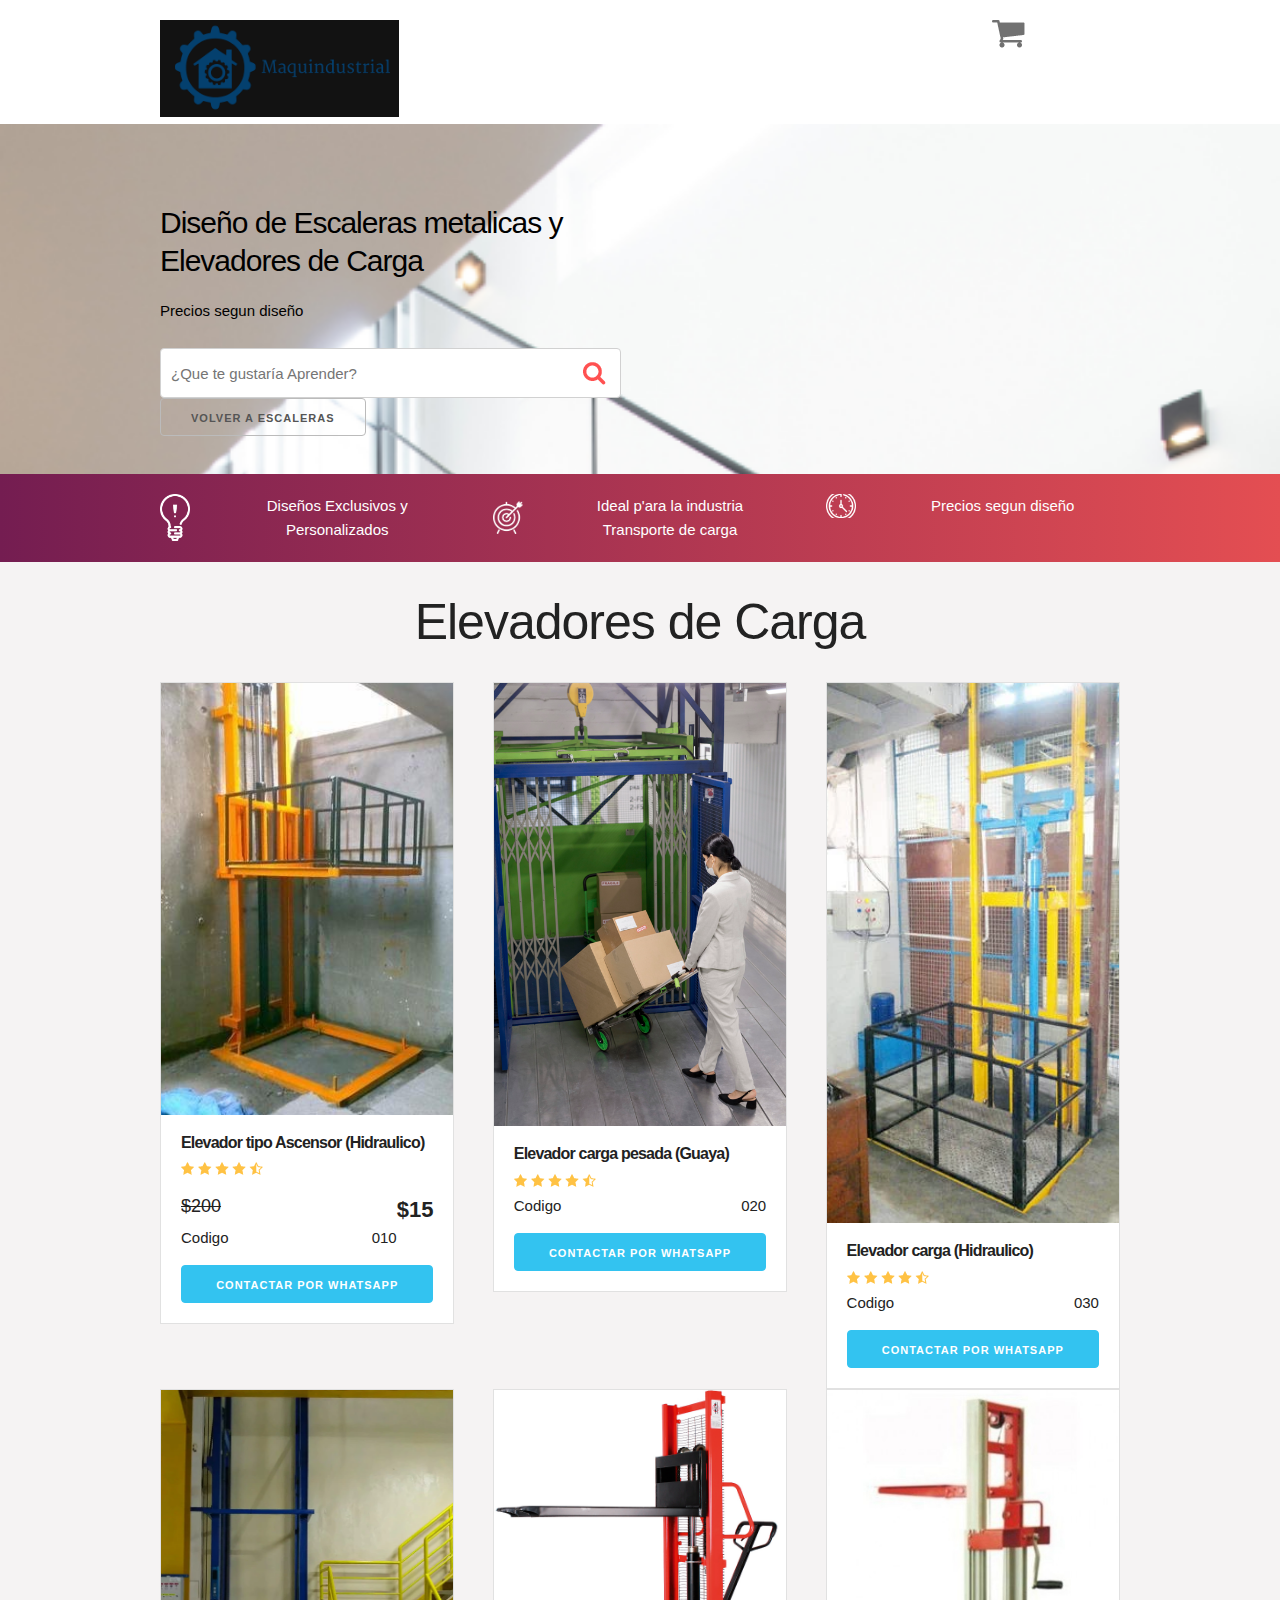
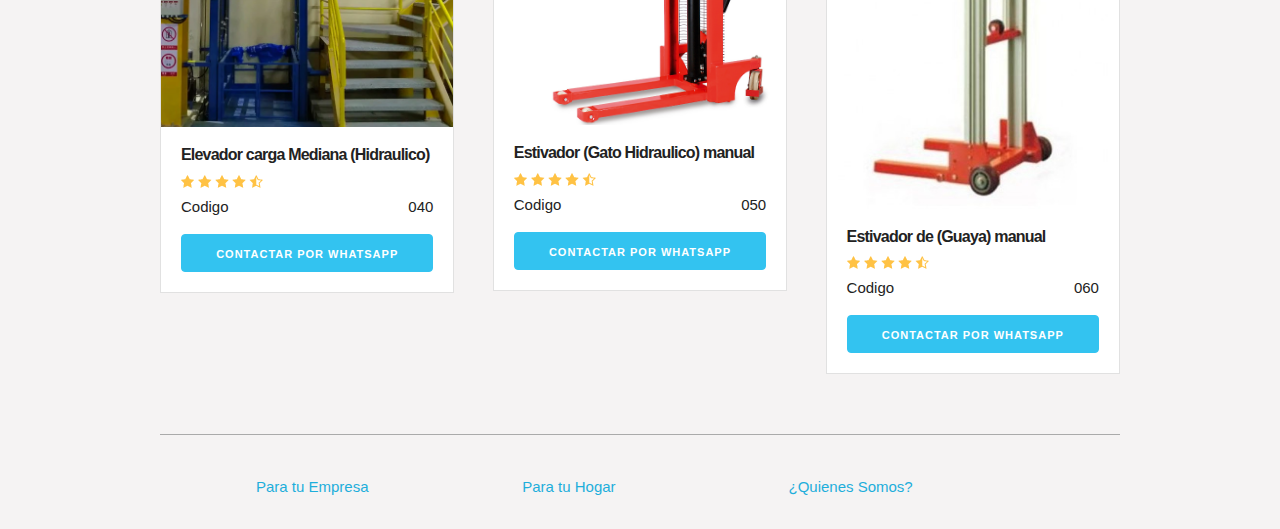
==== elevadores.html @ 173d50fd "Se elabora nueva pestaña de Elevadores" ====
<!DOCTYPE html>
<html lang="en">
<head>
    <meta charset="UTF-8">
    <meta name="viewport" content="width=device-width, initial-scale=1.0">
    <meta http-equiv="X-UA-Compatible" content="ie=edge">
    <title>Maquindustrial</title>
    <link rel="stylesheet" href="css/normalize.css">
    <link rel="stylesheet" href="css/skeleton.css">
    <link rel="stylesheet" href="css/custom.css">
</head>
<body>
<header id="header" class="header">
    <div class="container">
        <div class="row">
            <div class="four columns">
                <img src="img/logo-3.png" id="logo">
            </div>
            <div class="two columns u-pull-right">
                <ul>
                    <li class="submenu">
                            <img src="img/cart.png" id="img-carrito">
                            <div id="carrito">
                                    
                                    <table id="lista-carrito" class="u-full-width">
                                        <thead>
                                            <tr>
                                                <th>Imagen</th>
                                                <th>Nombre</th>
                                                <th>Precio</th>
                                                <th>Cantidad</th>
                                                <th></th>
                                            </tr>
                                        </thead>
                                        <tbody></tbody>
                                    </table>

                                    <a href="#" id="vaciar-carrito" class="button u-full-width">Vaciar Carrito</a>
                            </div>
                    </li>
                </ul>
            </div>
        </div> 
    </div>
    </header>


    <div id="hero">
        <div class="container">
            <div class="row">
                    <div class="six columns">
                        <div class="contenido-hero">
                                <h2>Diseño de Escaleras metalicas y Elevadores de Carga</h2>
                                <p>Precios segun diseño</p>
                                <form action="#" id="busqueda" method="post" class="formulario">
                                    <input class="u-full-width" type="text" placeholder="¿Que te gustaría Aprender?" id="buscador">
                                    <input type="submit" id="submit-buscador" class="submit-buscador">
                                </form>
                                <a href="index.html" class="button">Volver a Escaleras</a>
                        </div>
                    </div>
            </div> 
        </div>
    </div>

    <div class="barra">
        <div class="container">
            <div class="row">
                    <div class="four columns icono icono1">
                        <p>Diseños Exclusivos y Personalizados <br>
                        </p>
                    </div>
                    <div class="four columns icono icono2">
                        <p>Ideal p'ara la industria <br>
                        Transporte de carga</p>
                    </div>
                    <div class="four columns icono icono3">
                        <p>Precios segun diseño <br>
                        </p>
                    </div>
            </div>
        </div>

    </div>

    <div id="lista-cursos" class="container">
        <h1 id="encabezado" class="encabezado">Elevadores de Carga</h1>
        <div class="row">
            <div class="four columns">
                <div class="card">
                    <img src="img/Elevador-1.png" class="imagen-curso u-full-width">
                    <div class="info-card">
                        <h4>Elevador tipo Ascensor (Hidraulico)</h4>
                        
                        <img src="img/estrellas.png">
                        <p class="precio">$200  <span class="u-pull-right ">$15</span></p>
                        <!--<p>Codigo <span class="u-pull-right ">001</span> </p> -->
                        <p>Codigo <span class="u-pull-right ">010</span> </p>                     
                        <a href="https://wa.me/3133027536" 
                           class="u-full-width button-primary button input agregar-carrito" 
                           target="_blank"
                           data-id="2">Contactar por WhatsApp</a>
                      

                    </div>
                </div> <!--.card-->
            </div>
            <div class="four columns">
                    <div class="card">
                        <img src="img/Elevador-2.png" class="imagen-curso u-full-width">
                        <div class="info-card">
                            <h4>Elevador carga pesada (Guaya)</h4>
                            
                            <img src="img/estrellas.png">
                            <!--<p>Codigo <span class="u-pull-right ">001</span> </p> -->
                            <p>Codigo <span class="u-pull-right ">020</span> </p>
                            <a href="https://wa.me/3133027536" 
                               class="u-full-width button-primary button input agregar-carrito" 
                               target="_blank"
                               data-id="2">Contactar por WhatsApp</a>
                        </div>
                    </div>
            </div>
            <div class="four columns">
                    <div class="card">
                        <img src="img/Elevador-3.png" class="imagen-curso u-full-width">
                        <div class="info-card">
                            <h4>Elevador carga (Hidraulico)</h4>
                           
                            <img src="img/estrellas.png">
                            <!--<p>Codigo <span class="u-pull-right ">001</span> </p> -->
                            <p>Codigo <span class="u-pull-right ">030</span> </p>
                            <a href="https://wa.me/3133027536" 
                            class="u-full-width button-primary button input agregar-carrito" 
                            target="_blank"
                            data-id="2">Contactar por WhatsApp</a>
                    </div> <!--.card-->
            </div>

        </div> <!--.row-->
        
        <div class="row">
            <div class="four columns">
                <div class="card">
                    <img src="img/Elevador-4.png" class="imagen-curso u-full-width">
                    <div class="info-card">
                        <h4>Elevador carga Mediana (Hidraulico)</h4>
                        
                        <img src="img/estrellas.png">
                        <!--<p>Codigo <span class="u-pull-right ">001</span> </p> -->
                        <p>Codigo <span class="u-pull-right ">040</span> </p>
                        <a href="https://wa.me/3133027536" 
                            class="u-full-width button-primary button input agregar-carrito" 
                            target="_blank"
                            data-id="2">Contactar por WhatsApp</a>
                    </div>
                </div> <!--.card-->
            </div>
            <div class="four columns">
                    <div class="card">
                        <img src="img/Elevador-5.png" class="imagen-curso u-full-width">
                        <div class="info-card">
                            <h4>Estivador (Gato Hidraulico) manual</h4>
                            
                            <img src="img/estrellas.png">
                            <!--<p>Codigo <span class="u-pull-right ">001</span> </p> -->
                            <p>Codigo <span class="u-pull-right ">050</span> </p>
                            <a href="https://wa.me/3133027536" 
                                class="u-full-width button-primary button input agregar-carrito" 
                                target="_blank"
                                data-id="2">Contactar por WhatsApp</a>
                        </div>
                    </div> <!--.card-->
            </div>
            <div class="four columns">
                    <div class="card">
                        <img src="img/Elevador-6.png" class="imagen-curso u-full-width">
                        <div class="info-card">
                            <h4>Estivador de (Guaya) manual</h4>
                            
                            <img src="img/estrellas.png">
                            <!--<p>Codigo <span class="u-pull-right ">001</span> </p> -->
                            <p>Codigo <span class="u-pull-right ">060</span> </p>
                            <a href="https://wa.me/3133027536" 
                                class="u-full-width button-primary button input agregar-carrito" 
                                target="_blank"
                                data-id="2">Contactar por WhatsApp</a>
                        </div>
                    </div> <!--.card-->
            </div>
        </div> <!--.row-->

       
        
        
    </div>  

    <footer id="footer" class="footer">
        <div class="container">
            <div class="row">
                    <div class="four columns">
                            <nav id="principal" class="menu">
                                <a class="enlace" href="#">Para tu Empresa</a>                              
                            </nav>     
                    </div>

                    <div class="four columns">
                        <nav id="secundaria" class="menu">
                            <a class="enlace" href="#">Para tu Hogar</a>                           
                        </nav>
                    </div>

                    <div class="four columns">
                            <nav id="secundaria" class="menu">
                                <a class="enlace" href="#">¿Quienes Somos?</a>                           
                            </nav>
                    </div>
            </div>
        </div>
    </footer>

    <script src="js/app.js"></script>

</body>
</html>
---- css/skeleton.css ----
/*
* Skeleton V2.0.4
* Copyright 2014, Dave Gamache
* www.getskeleton.com
* Free to use under the MIT license.
* http://www.opensource.org/licenses/mit-license.php
* 12/29/2014
*/


/* Table of contents
––––––––––––––––––––––––––––––––––––––––––––––––––
- Grid
- Base Styles
- Typography
- Links
- Buttons
- Forms
- Lists
- Code
- Tables
- Spacing
- Utilities
- Clearing
- Media Queries
*/


/* Grid
–––––––––––––––––––––––––––––––––––––––––––––––––– */
.container {
  position: relative;
  width: 100%;
  max-width: 960px;
  margin: 0 auto;
  padding: 0 20px;
  box-sizing: border-box; }
.column,
.columns {
  width: 100%;
  float: left;
  box-sizing: border-box; }

/* For devices larger than 400px */
@media (min-width: 400px) {
  .container {
    width: 85%;
    padding: 0; }
}

/* For devices larger than 550px */
@media (min-width: 550px) {
  .container {
    width: 80%; }
  .column,
  .columns {
    margin-left: 4%; }
  .column:first-child,
  .columns:first-child {
    margin-left: 0; }

  .one.column,
  .one.columns                    { width: 4.66666666667%; }
  .two.columns                    { width: 13.3333333333%; }
  .three.columns                  { width: 22%;            }
  .four.columns                   { width: 30.6666666667%; }
  .five.columns                   { width: 39.3333333333%; }
  .six.columns                    { width: 48%;            }
  .seven.columns                  { width: 56.6666666667%; }
  .eight.columns                  { width: 65.3333333333%; }
  .nine.columns                   { width: 74.0%;          }
  .ten.columns                    { width: 82.6666666667%; }
  .eleven.columns                 { width: 91.3333333333%; }
  .twelve.columns                 { width: 100%; margin-left: 0; }

  .one-third.column               { width: 30.6666666667%; }
  .two-thirds.column              { width: 65.3333333333%; }

  .one-half.column                { width: 48%; }

  /* Offsets */
  .offset-by-one.column,
  .offset-by-one.columns          { margin-left: 8.66666666667%; }
  .offset-by-two.column,
  .offset-by-two.columns          { margin-left: 17.3333333333%; }
  .offset-by-three.column,
  .offset-by-three.columns        { margin-left: 26%;            }
  .offset-by-four.column,
  .offset-by-four.columns         { margin-left: 34.6666666667%; }
  .offset-by-five.column,
  .offset-by-five.columns         { margin-left: 43.3333333333%; }
  .offset-by-six.column,
  .offset-by-six.columns          { margin-left: 52%;            }
  .offset-by-seven.column,
  .offset-by-seven.columns        { margin-left: 60.6666666667%; }
  .offset-by-eight.column,
  .offset-by-eight.columns        { margin-left: 69.3333333333%; }
  .offset-by-nine.column,
  .offset-by-nine.columns         { margin-left: 78.0%;          }
  .offset-by-ten.column,
  .offset-by-ten.columns          { margin-left: 86.6666666667%; }
  .offset-by-eleven.column,
  .offset-by-eleven.columns       { margin-left: 95.3333333333%; }

  .offset-by-one-third.column,
  .offset-by-one-third.columns    { margin-left: 34.6666666667%; }
  .offset-by-two-thirds.column,
  .offset-by-two-thirds.columns   { margin-left: 69.3333333333%; }

  .offset-by-one-half.column,
  .offset-by-one-half.columns     { margin-left: 52%; }

}


/* Base Styles
–––––––––––––––––––––––––––––––––––––––––––––––––– */
/* NOTE
html is set to 62.5% so that all the REM measurements throughout Skeleton
are based on 10px sizing. So basically 1.5rem = 15px :) */
html {
  font-size: 62.5%; }
body {
  font-size: 1.5em; /* currently ems cause chrome bug misinterpreting rems on body element */
  line-height: 1.6;
  font-weight: 400;
  font-family: "Raleway", "HelveticaNeue", "Helvetica Neue", Helvetica, Arial, sans-serif;
  color: #222; }


/* Typography
–––––––––––––––––––––––––––––––––––––––––––––––––– */
h1, h2, h3, h4, h5, h6 {
  margin-top: 0;
  margin-bottom: 2rem;
  font-weight: 300; }
h1 { font-size: 4.0rem; line-height: 1.2;  letter-spacing: -.1rem;}
h2 { font-size: 3.6rem; line-height: 1.25; letter-spacing: -.1rem; }
h3 { font-size: 3.0rem; line-height: 1.3;  letter-spacing: -.1rem; }
h4 { font-size: 2.4rem; line-height: 1.35; letter-spacing: -.08rem; }
h5 { font-size: 1.8rem; line-height: 1.5;  letter-spacing: -.05rem; }
h6 { font-size: 1.5rem; line-height: 1.6;  letter-spacing: 0; }

/* Larger than phablet */
@media (min-width: 550px) {
  h1 { font-size: 5.0rem; }
  h2 { font-size: 4.2rem; }
  h3 { font-size: 3.6rem; }
  h4 { font-size: 3.0rem; }
  h5 { font-size: 2.4rem; }
  h6 { font-size: 1.5rem; }
}

p {
  margin-top: 0; }


/* Links
–––––––––––––––––––––––––––––––––––––––––––––––––– */
a {
  color: #1EAEDB; }
a:hover {
  color: #0FA0CE; }


/* Buttons
–––––––––––––––––––––––––––––––––––––––––––––––––– */
.button,
button,
input[type="submit"],
input[type="reset"],
input[type="button"] {
  display: inline-block;
  height: 38px;
  padding: 0 30px;
  color: #555;
  text-align: center;
  font-size: 11px;
  font-weight: 600;
  line-height: 38px;
  letter-spacing: .1rem;
  text-transform: uppercase;
  text-decoration: none;
  white-space: nowrap;
  background-color: transparent;
  border-radius: 4px;
  border: 1px solid #bbb;
  cursor: pointer;
  box-sizing: border-box; }
.button:hover,
button:hover,
input[type="submit"]:hover,
input[type="reset"]:hover,
input[type="button"]:hover,
.button:focus,
button:focus,
input[type="submit"]:focus,
input[type="reset"]:focus,
input[type="button"]:focus {
  color: #333;
  border-color: #888;
  outline: 0; }
.button.button-primary,
button.button-primary,
input[type="submit"].button-primary,
input[type="reset"].button-primary,
input[type="button"].button-primary {
  color: #FFF;
  background-color: #33C3F0;
  border-color: #33C3F0; }
.button.button-primary:hover,
button.button-primary:hover,
input[type="submit"].button-primary:hover,
input[type="reset"].button-primary:hover,
input[type="button"].button-primary:hover,
.button.button-primary:focus,
button.button-primary:focus,
input[type="submit"].button-primary:focus,
input[type="reset"].button-primary:focus,
input[type="button"].button-primary:focus {
  color: #FFF;
  background-color: #1EAEDB;
  border-color: #1EAEDB; }


/* Forms
–––––––––––––––––––––––––––––––––––––––––––––––––– */
input[type="email"],
input[type="number"],
input[type="search"],
input[type="text"],
input[type="tel"],
input[type="url"],
input[type="password"],
textarea,
select {
  height: 38px;
  padding: 6px 10px; /* The 6px vertically centers text on FF, ignored by Webkit */
  background-color: #fff;
  border: 1px solid #D1D1D1;
  border-radius: 4px;
  box-shadow: none;
  box-sizing: border-box; }
/* Removes awkward default styles on some inputs for iOS */
input[type="email"],
input[type="number"],
input[type="search"],
input[type="text"],
input[type="tel"],
input[type="url"],
input[type="password"],
textarea {
  -webkit-appearance: none;
     -moz-appearance: none;
          appearance: none; }
textarea {
  min-height: 65px;
  padding-top: 6px;
  padding-bottom: 6px; }
input[type="email"]:focus,
input[type="number"]:focus,
input[type="search"]:focus,
input[type="text"]:focus,
input[type="tel"]:focus,
input[type="url"]:focus,
input[type="password"]:focus,
textarea:focus,
select:focus {
  border: 1px solid #33C3F0;
  outline: 0; }
label,
legend {
  display: block;
  margin-bottom: .5rem;
  font-weight: 600; }
fieldset {
  padding: 0;
  border-width: 0; }
input[type="checkbox"],
input[type="radio"] {
  display: inline; }
label > .label-body {
  display: inline-block;
  margin-left: .5rem;
  font-weight: normal; }


/* Lists
–––––––––––––––––––––––––––––––––––––––––––––––––– */
ul {
  list-style: circle inside; }
ol {
  list-style: decimal inside; }
ol, ul {
  padding-left: 0;
  margin-top: 0; }
ul ul,
ul ol,
ol ol,
ol ul {
  margin: 1.5rem 0 1.5rem 3rem;
  font-size: 90%; }
li {
  margin-bottom: 1rem; }


/* Code
–––––––––––––––––––––––––––––––––––––––––––––––––– */
code {
  padding: .2rem .5rem;
  margin: 0 .2rem;
  font-size: 90%;
  white-space: nowrap;
  background: #F1F1F1;
  border: 1px solid #E1E1E1;
  border-radius: 4px; }
pre > code {
  display: block;
  padding: 1rem 1.5rem;
  white-space: pre; }


/* Tables
–––––––––––––––––––––––––––––––––––––––––––––––––– */
th,
td {
  padding: 12px 15px;
  text-align: left;
  border-bottom: 1px solid #E1E1E1; }
th:first-child,
td:first-child {
  padding-left: 0; }
th:last-child,
td:last-child {
  padding-right: 0; }


/* Spacing
–––––––––––––––––––––––––––––––––––––––––––––––––– */
button,
.button {
  margin-bottom: 1rem; }
input,
textarea,
select,
fieldset {
  margin-bottom: 1.5rem; }
pre,
blockquote,
dl,
figure,
table,
p,
ul,
ol,
form {
  margin-bottom: 2.5rem; }


/* Utilities
–––––––––––––––––––––––––––––––––––––––––––––––––– */
.u-full-width {
  width: 100%;
  box-sizing: border-box; }
.u-max-full-width {
  max-width: 100%;
  box-sizing: border-box; }
.u-pull-right {
  float: right; }
.u-pull-left {
  float: left; }


/* Misc
–––––––––––––––––––––––––––––––––––––––––––––––––– */
hr {
  margin-top: 3rem;
  margin-bottom: 3.5rem;
  border-width: 0;
  border-top: 1px solid #E1E1E1; }


/* Clearing
–––––––––––––––––––––––––––––––––––––––––––––––––– */

/* Self Clearing Goodness */
.container:after,
.row:after,
.u-cf {
  content: "";
  display: table;
  clear: both; }


/* Media Queries
–––––––––––––––––––––––––––––––––––––––––––––––––– */
/*
Note: The best way to structure the use of media queries is to create the queries
near the relevant code. For example, if you wanted to change the styles for buttons
on small devices, paste the mobile query code up in the buttons section and style it
there.
*/


/* Larger than mobile */
@media (min-width: 400px) {}

/* Larger than phablet (also point when grid becomes active) */
@media (min-width: 550px) {}

/* Larger than tablet */
@media (min-width: 750px) {}

/* Larger than desktop */
@media (min-width: 1000px) {}

/* Larger than Desktop HD */
@media (min-width: 1200px) {}
---- css/custom.css ----
html {
    font-size: 62.5%;
}
body {
    background-color: #f5f3f3
}
h1 {
    text-align: center;
}
h2 {
    font-size: 3rem;
}
h4 {
    font-size: 16px;
    font-weight: 700;
}
header {
    padding: 20px 0 0 0;
    background: white;
    text-align: center;
}
@media (min-width: 750px) {
    header {
        text-align: left;
    }
}
.borrar-curso {
    background-color: red;
    border-radius: 50%;
    padding: 5px 10px;
    text-decoration: none;
    color: white;
    font-weight: bold;
}

ul {
    list-style: none;
}
#hero {
    background-image:url(../img/hero.png);
    height: 350px;
    background-size: cover;
}
#encabezado {
    margin: 30px 0;
}
.submenu {
    position: relative;
}

.submenu #carrito{
    display: none;
}
.submenu:hover #carrito{
    display: block;
    position: absolute;
    right:0;

    top:100%;
    z-index: 1;
    background-color: white;
    padding: 20px;
    min-height: 400px;
    min-width: 300px;
}
.vacio {
    padding: 10px;
    background-color: crimson;
    text-align: center;
    border-radius: 10px;
    color: white;
}
.contenido-hero {
    margin-top: 80px;
    color: black;
}
.contenido-hero form {
    position: relative;
    margin-bottom: 0;
}
.contenido-hero form #buscador {
    height: 50px;
    margin-bottom: 0;
}
.contenido-hero form .submit-buscador {
    position: absolute;
    right:0;
    top:0;
    height: 100%;
    padding: 0;
    display: block;
    text-indent: -9999px;
    width: 50px;
    background-image: url(../img/lupa.png);
    background-position: right center;
    background-repeat: no-repeat;
    border:none;
}


.barra {
    padding: 20px 0;
    background: #741d51; /* Old browsers */
    background: -moz-linear-gradient(left, #741d51 0%, #e44e52 100%); /* FF3.6-15 */
    background: -webkit-linear-gradient(left, #741d51 0%,#e44e52 100%); /* Chrome10-25,Safari5.1-6 */
    background: linear-gradient(to right, #741d51 0%,#e44e52 100%); /* W3C, IE10+, FF16+, Chrome26+, Opera12+, Safari7+ */
    filter: progid:DXImageTransform.Microsoft.gradient( startColorstr='#741d51', endColorstr='#e44e52',GradientType=1 ); /* IE6-9 */
}

.barra p {
    margin:0;
    color: white;
}
.icono {
    background-repeat: no-repeat;
    background-position: left center;
    padding-left: 60px;
    background-size: 30px;
    margin-bottom: 40px;
    text-align: center;
}
@media (min-width: 750px) {
    .icono {
        margin-bottom:0;
    }
}
.icono1 {
    background-image: url(../img/icono1.png);
}
.icono2 {
    background-image: url(../img/icono2.png);
}
.icono3 {
    background-image: url(../img/icono3.png);
}

#lista-cursos .row {
    margin-bottom:20px;
}
.agregar-carrito {
    margin:10px 0;
}

.card {
    text-align: center;
    border: 1px solid #e1e1e1;
    background: white;
}
@media (min-width: 550px) {
    .card {
        text-align: left;
    }
}
.info-card  {
    padding: 10px 20px;
}

.info-card p, 
.card h4 {
    margin-bottom: 5px;
}
.info-card .precio {
    text-decoration: line-through;
    font-size: 18px;
    margin-top: 10px;
}
.info-card .precio span {
    font-weight: 700;
    font-size: 22px;
}


.footer {
    margin-top: 40px;
    border-top:1px solid #aaa;;
    padding-top: 40px;   
}
.footer .menu a{
display: block;
margin-bottom: 10px;
text-decoration: none;
}
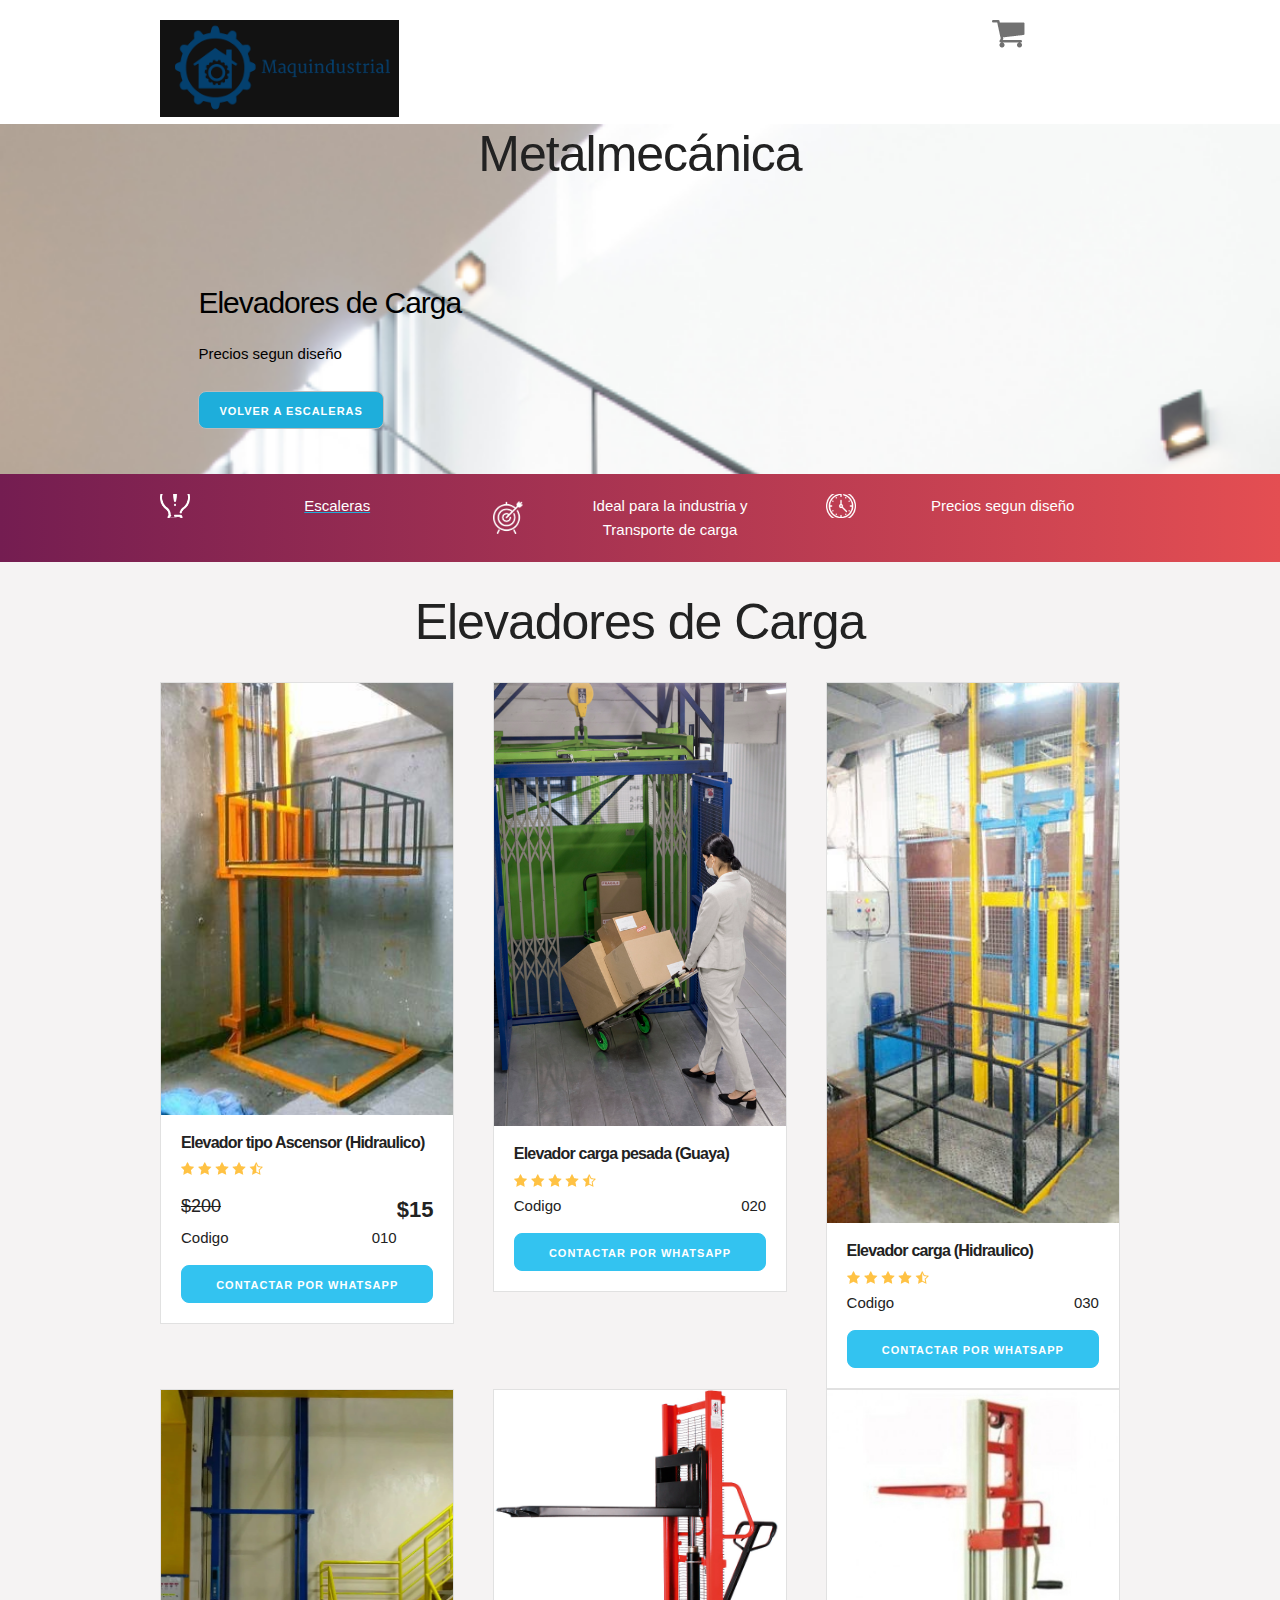
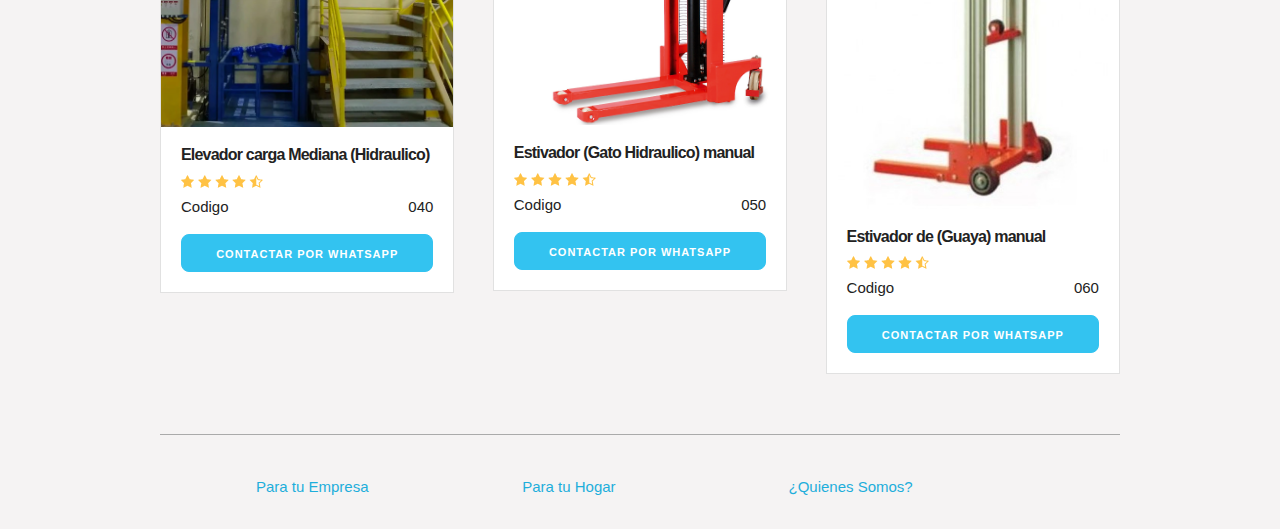
==== commit 328028c9: "Se modfican los enlaces" ====
--- a/elevadores.html
+++ b/elevadores.html
@@ -48,15 +48,17 @@
     <div id="hero">
         <div class="container">
             <div class="row">
+                <h1>Metalmecánica</h1>
                     <div class="six columns">
                         <div class="contenido-hero">
-                                <h2>Diseño de Escaleras metalicas y Elevadores de Carga</h2>
+                                <h2>Elevadores de Carga</h2>
                                 <p>Precios segun diseño</p>
                                 <form action="#" id="busqueda" method="post" class="formulario">
-                                    <input class="u-full-width" type="text" placeholder="¿Que te gustaría Aprender?" id="buscador">
-                                    <input type="submit" id="submit-buscador" class="submit-buscador">
+                                    <!-- <input class="u-full-width" type="text" placeholder="¿Que te gustaría Aprender?" id="buscador">
+                                    <input type="submit" id="submit-buscador" class="submit-buscador">-->
+                                    <a href="index.html" class="button">Volver a Escaleras</a>
                                 </form>
-                                <a href="index.html" class="button">Volver a Escaleras</a>
+                                
                         </div>
                     </div>
             </div> 
@@ -67,11 +69,12 @@
         <div class="container">
             <div class="row">
                     <div class="four columns icono icono1">
-                        <p>Diseños Exclusivos y Personalizados <br>
-                        </p>
+                        <a href="index.html">
+                            <p>Escaleras <br></p>
+                        </a>
                     </div>
                     <div class="four columns icono icono2">
-                        <p>Ideal p'ara la industria <br>
+                        <p>Ideal para la industria y <br>
                         Transporte de carga</p>
                     </div>
                     <div class="four columns icono icono3">
--- a/css/custom.css
+++ b/css/custom.css
@@ -97,6 +97,17 @@
     border:none;
 }
 
+a.button {
+    background-color: #1EAEDB; /* Cambia el color de fondo del botón a azul */
+    color: white; /* Cambia el color del texto a blanco */
+    padding: 0px 20px; /* Añade un poco de relleno para que parezca un botón */
+    text-decoration: none; /* Elimina el subrayado del enlace */
+    border-radius: 8px; /* Añade bordes redondeados */
+    display: inline-block; /* Asegura que el enlace se comporte como un botón */
+}
+
+
+
 
 .barra {
     padding: 20px 0;
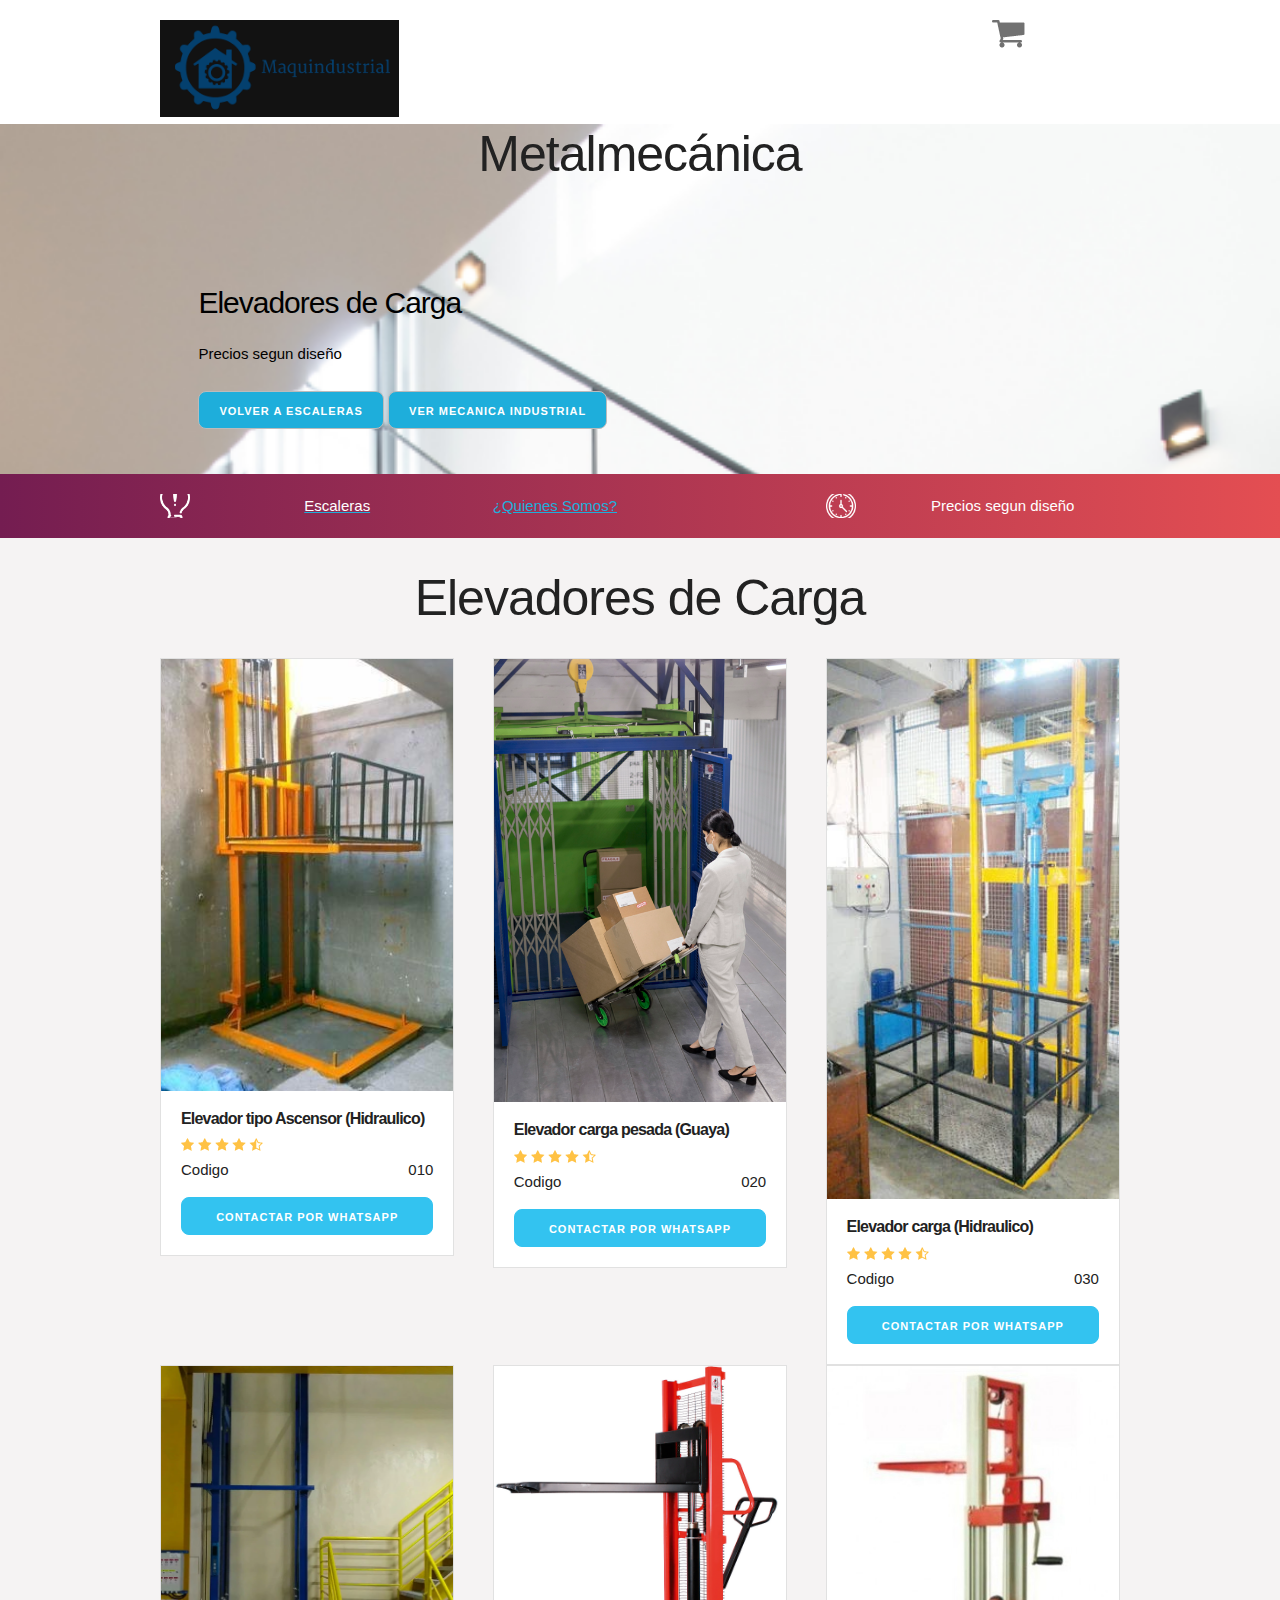
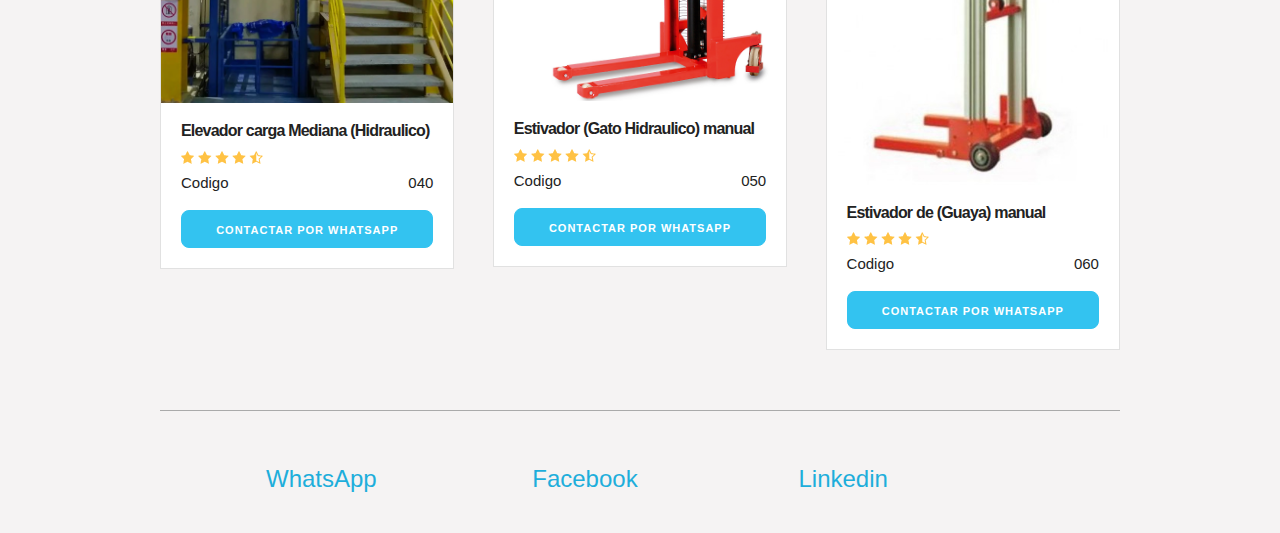
==== commit 6b85d51f: "Se agrega pestaña de Mecanica Industrial" ====
--- a/elevadores.html
+++ b/elevadores.html
@@ -35,7 +35,7 @@
                                         <tbody></tbody>
                                     </table>
 
-                                    <a href="#" id="vaciar-carrito" class="button u-full-width">Vaciar Carrito</a>
+                                    
                             </div>
                     </li>
                 </ul>
@@ -57,6 +57,7 @@
                                     <!-- <input class="u-full-width" type="text" placeholder="¿Que te gustaría Aprender?" id="buscador">
                                     <input type="submit" id="submit-buscador" class="submit-buscador">-->
                                     <a href="index.html" class="button">Volver a Escaleras</a>
+                                    <a href="mecanicaIndustrial.html" class="button">Ver Mecanica Industrial</a>
                                 </form>
                                 
                         </div>
@@ -73,10 +74,12 @@
                             <p>Escaleras <br></p>
                         </a>
                     </div>
-                    <div class="four columns icono icono2">
-                        <p>Ideal para la industria y <br>
-                        Transporte de carga</p>
-                    </div>
+                    <div class="four columns">
+                        <nav id="secundaria" class="menu">
+                            <a class="enlace" href="home.html">¿Quienes Somos?</a>                           
+                        </nav>
+                    </div>
+
                     <div class="four columns icono icono3">
                         <p>Precios segun diseño <br>
                         </p>
@@ -96,8 +99,6 @@
                         <h4>Elevador tipo Ascensor (Hidraulico)</h4>
                         
                         <img src="img/estrellas.png">
-                        <p class="precio">$200  <span class="u-pull-right ">$15</span></p>
-                        <!--<p>Codigo <span class="u-pull-right ">001</span> </p> -->
                         <p>Codigo <span class="u-pull-right ">010</span> </p>                     
                         <a href="https://wa.me/3133027536" 
                            class="u-full-width button-primary button input agregar-carrito" 
@@ -198,27 +199,44 @@
         
     </div>  
 
+
+            <!-- Footer con iconos de redes sociales -->
     <footer id="footer" class="footer">
         <div class="container">
             <div class="row">
-                    <div class="four columns">
-                            <nav id="principal" class="menu">
-                                <a class="enlace" href="#">Para tu Empresa</a>                              
-                            </nav>     
-                    </div>
-
-                    <div class="four columns">
-                        <nav id="secundaria" class="menu">
-                            <a class="enlace" href="#">Para tu Hogar</a>                           
-                        </nav>
-                    </div>
-
-                    <div class="four columns">
-                            <nav id="secundaria" class="menu">
-                                <a class="enlace" href="#">¿Quienes Somos?</a>                           
-                            </nav>
-                    </div>
-            </div>
+
+                <div class="four columns">
+                    <nav id="principal" class="menu">     
+                        <a href="https://wa.me/3133027536" 
+                           class="social-link"
+                           target="_blank">
+                            <i class="fa fa-whatsapp"></i> WhatsApp
+                        </a>                           
+                    </nav>     
+                </div>
+
+                <div class="four columns">
+                    <nav id="secundaria" class="menu">
+                        <a href="https://www.facebook.com/maquindustrialftm" 
+                           class="social-link"
+                           target="_blank">
+                            <i class="fa fa-facebook"></i> Facebook
+                        </a>                          
+                    </nav>
+                </div>
+
+                <div class="four columns">
+                    <nav id="secundaria" class="menu">
+                        <a href="https://www.linkedin.com" 
+                           class="social-link"
+                           target="_blank">
+                            <i class="fa fa-linkedin"></i> Linkedin
+                        </a>                         
+                    </nav>
+                </div>
+
+            </div>
+            
         </div>
     </footer>
 
--- a/css/custom.css
+++ b/css/custom.css
@@ -191,3 +191,22 @@
 margin-bottom: 10px;
 text-decoration: none;
 }
+
+
+/* Estilos para los enlaces de redes sociales */
+.social-link {
+    display: flex;
+    align-items: center;
+    text-decoration: none;
+    color: #1EAEDB;
+    font-size: 24px; /* Tamaño del texto */
+}
+
+.social-link i {
+    font-size: 32px; /* Tamaño del icono */
+    margin-right: 10px; /* Espacio entre el icono y el texto */
+}
+
+.social-link:hover {
+    opacity: 0.7;
+}
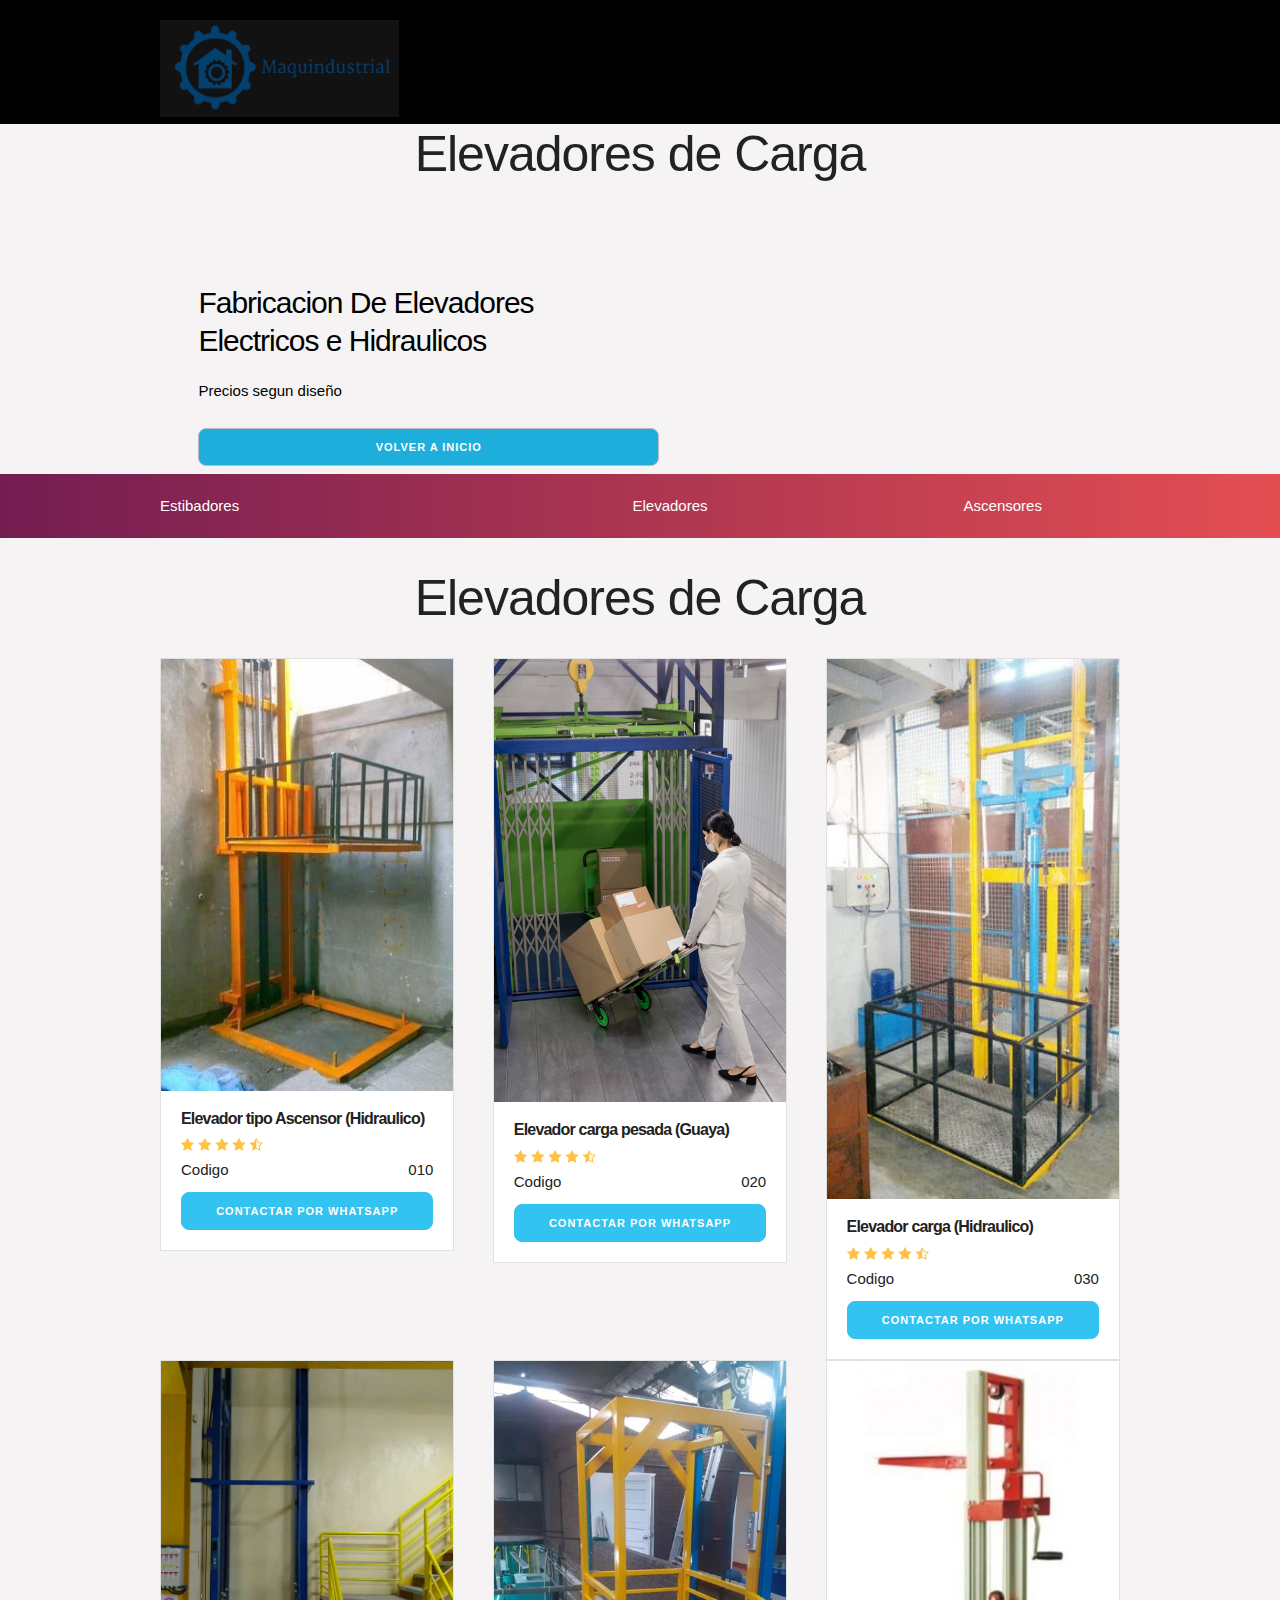
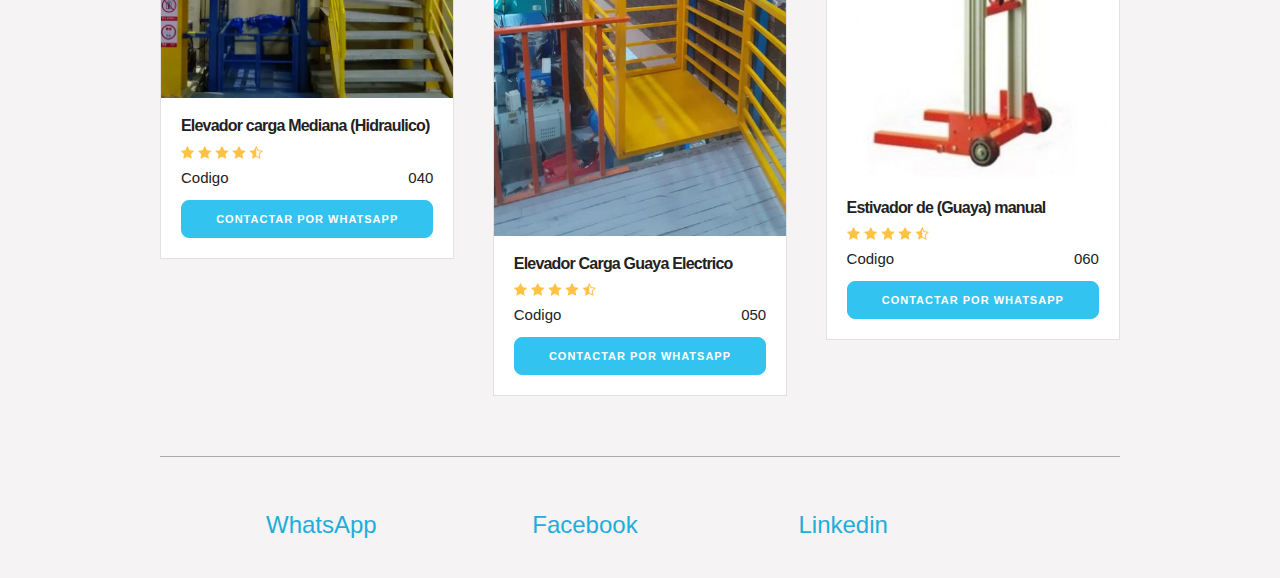
==== commit 4d9528c5: "Actualización de archivos y adición de nuevas imágenes" ====
--- a/elevadores.html
+++ b/elevadores.html
@@ -10,54 +10,29 @@
     <link rel="stylesheet" href="css/custom.css">
 </head>
 <body>
-<header id="header" class="header">
-    <div class="container">
-        <div class="row">
-            <div class="four columns">
-                <img src="img/logo-3.png" id="logo">
-            </div>
-            <div class="two columns u-pull-right">
-                <ul>
-                    <li class="submenu">
-                            <img src="img/cart.png" id="img-carrito">
-                            <div id="carrito">
-                                    
-                                    <table id="lista-carrito" class="u-full-width">
-                                        <thead>
-                                            <tr>
-                                                <th>Imagen</th>
-                                                <th>Nombre</th>
-                                                <th>Precio</th>
-                                                <th>Cantidad</th>
-                                                <th></th>
-                                            </tr>
-                                        </thead>
-                                        <tbody></tbody>
-                                    </table>
-
-                                    
-                            </div>
-                    </li>
-                </ul>
-            </div>
-        </div> 
-    </div>
+    <header id="header" class="header">
+        <div class="container">
+            <div class="row">
+                <div class="four columns">
+                    <img src="img/iconos/logo-3.png" id="logo">
+                </div> 
+            </div> 
+        </div>
     </header>
 
 
     <div id="hero">
         <div class="container">
             <div class="row">
-                <h1>Metalmecánica</h1>
+                <h1>Elevadores de Carga</h1>
                     <div class="six columns">
                         <div class="contenido-hero">
-                                <h2>Elevadores de Carga</h2>
+                                <h2>Fabricacion De Elevadores Electricos e Hidraulicos</h2>
                                 <p>Precios segun diseño</p>
                                 <form action="#" id="busqueda" method="post" class="formulario">
-                                    <!-- <input class="u-full-width" type="text" placeholder="¿Que te gustaría Aprender?" id="buscador">
-                                    <input type="submit" id="submit-buscador" class="submit-buscador">-->
-                                    <a href="index.html" class="button">Volver a Escaleras</a>
-                                    <a href="mecanicaIndustrial.html" class="button">Ver Mecanica Industrial</a>
+                                   
+                                    <a href="home.html" class="button">Volver a Inicio</a>
+                                    
                                 </form>
                                 
                         </div>
@@ -69,24 +44,21 @@
     <div class="barra">
         <div class="container">
             <div class="row">
-                    <div class="four columns icono icono1">
-                        <a href="index.html">
-                            <p>Escaleras <br></p>
-                        </a>
-                    </div>
-                    <div class="four columns">
-                        <nav id="secundaria" class="menu">
-                            <a class="enlace" href="home.html">¿Quienes Somos?</a>                           
-                        </nav>
-                    </div>
-
-                    <div class="four columns icono icono3">
-                        <p>Precios segun diseño <br>
-                        </p>
-                    </div>
-            </div>
-        </div>
-
+
+                <div class="four columns">
+                    <p>Estibadores <br></p> 
+                </div>
+
+                    <div class="four columns icono icono1">     
+                      <p>Elevadores <br></p>
+                    </div>
+
+                    <div class="four columns icono icono1">     
+                      <p>Ascensores <br></p>
+                    </div>
+                                
+            </div>
+        </div>
     </div>
 
     <div id="lista-cursos" class="container">
@@ -94,11 +66,11 @@
         <div class="row">
             <div class="four columns">
                 <div class="card">
-                    <img src="img/Elevador-1.png" class="imagen-curso u-full-width">
+                    <img src="img/elevadores/Elevador-1.png" class="imagen-curso u-full-width">
                     <div class="info-card">
                         <h4>Elevador tipo Ascensor (Hidraulico)</h4>
                         
-                        <img src="img/estrellas.png">
+                        <img src="img/iconos/estrellas.png">
                         <p>Codigo <span class="u-pull-right ">010</span> </p>                     
                         <a href="https://wa.me/3133027536" 
                            class="u-full-width button-primary button input agregar-carrito" 
@@ -111,11 +83,11 @@
             </div>
             <div class="four columns">
                     <div class="card">
-                        <img src="img/Elevador-2.png" class="imagen-curso u-full-width">
+                        <img src="img/elevadores/Elevador-2.png" class="imagen-curso u-full-width">
                         <div class="info-card">
                             <h4>Elevador carga pesada (Guaya)</h4>
                             
-                            <img src="img/estrellas.png">
+                            <img src="img/iconos/estrellas.png">
                             <!--<p>Codigo <span class="u-pull-right ">001</span> </p> -->
                             <p>Codigo <span class="u-pull-right ">020</span> </p>
                             <a href="https://wa.me/3133027536" 
@@ -127,11 +99,11 @@
             </div>
             <div class="four columns">
                     <div class="card">
-                        <img src="img/Elevador-3.png" class="imagen-curso u-full-width">
+                        <img src="img/elevadores/Elevador-3.png" class="imagen-curso u-full-width">
                         <div class="info-card">
                             <h4>Elevador carga (Hidraulico)</h4>
                            
-                            <img src="img/estrellas.png">
+                            <img src="img/iconos/estrellas.png">
                             <!--<p>Codigo <span class="u-pull-right ">001</span> </p> -->
                             <p>Codigo <span class="u-pull-right ">030</span> </p>
                             <a href="https://wa.me/3133027536" 
@@ -146,11 +118,11 @@
         <div class="row">
             <div class="four columns">
                 <div class="card">
-                    <img src="img/Elevador-4.png" class="imagen-curso u-full-width">
+                    <img src="img/elevadores/Elevador-4.png" class="imagen-curso u-full-width">
                     <div class="info-card">
                         <h4>Elevador carga Mediana (Hidraulico)</h4>
                         
-                        <img src="img/estrellas.png">
+                        <img src="img/iconos/estrellas.png">
                         <!--<p>Codigo <span class="u-pull-right ">001</span> </p> -->
                         <p>Codigo <span class="u-pull-right ">040</span> </p>
                         <a href="https://wa.me/3133027536" 
@@ -162,11 +134,11 @@
             </div>
             <div class="four columns">
                     <div class="card">
-                        <img src="img/Elevador-5.png" class="imagen-curso u-full-width">
-                        <div class="info-card">
-                            <h4>Estivador (Gato Hidraulico) manual</h4>
+                        <img src="img/elevadores/Elevador_Carga.png" class="imagen-curso u-full-width">
+                        <div class="info-card">
+                            <h4>Elevador Carga Guaya Electrico</h4>
                             
-                            <img src="img/estrellas.png">
+                            <img src="img/iconos/estrellas.png">
                             <!--<p>Codigo <span class="u-pull-right ">001</span> </p> -->
                             <p>Codigo <span class="u-pull-right ">050</span> </p>
                             <a href="https://wa.me/3133027536" 
@@ -178,11 +150,11 @@
             </div>
             <div class="four columns">
                     <div class="card">
-                        <img src="img/Elevador-6.png" class="imagen-curso u-full-width">
+                        <img src="img/elevadores/Elevador-6.png" class="imagen-curso u-full-width">
                         <div class="info-card">
                             <h4>Estivador de (Guaya) manual</h4>
                             
-                            <img src="img/estrellas.png">
+                            <img src="img/iconos/estrellas.png">
                             <!--<p>Codigo <span class="u-pull-right ">001</span> </p> -->
                             <p>Codigo <span class="u-pull-right ">060</span> </p>
                             <a href="https://wa.me/3133027536" 
--- a/css/custom.css
+++ b/css/custom.css
@@ -1,29 +1,36 @@
 html {
     font-size: 62.5%;
 }
+
 body {
-    background-color: #f5f3f3
-}
+    background-color: #f5f3f3;
+}
+
 h1 {
     text-align: center;
 }
+
 h2 {
     font-size: 3rem;
 }
+
 h4 {
     font-size: 16px;
     font-weight: 700;
 }
+
 header {
     padding: 20px 0 0 0;
-    background: white;
-    text-align: center;
-}
+    background: black;
+    text-align: center;
+}
+
 @media (min-width: 750px) {
     header {
         text-align: left;
     }
 }
+
 .borrar-curso {
     background-color: red;
     border-radius: 50%;
@@ -36,33 +43,37 @@
 ul {
     list-style: none;
 }
+
 #hero {
-    background-image:url(../img/hero.png);
+    background-image: url(../img/hero.png);
     height: 350px;
     background-size: cover;
 }
+
 #encabezado {
     margin: 30px 0;
 }
+
 .submenu {
     position: relative;
 }
 
-.submenu #carrito{
+.submenu #carrito {
     display: none;
 }
-.submenu:hover #carrito{
+
+.submenu:hover #carrito {
     display: block;
     position: absolute;
-    right:0;
-
-    top:100%;
+    right: 0;
+    top: 100%;
     z-index: 1;
     background-color: white;
     padding: 20px;
     min-height: 400px;
     min-width: 300px;
 }
+
 .vacio {
     padding: 10px;
     background-color: crimson;
@@ -70,22 +81,26 @@
     border-radius: 10px;
     color: white;
 }
+
 .contenido-hero {
     margin-top: 80px;
     color: black;
 }
+
 .contenido-hero form {
     position: relative;
     margin-bottom: 0;
 }
+
 .contenido-hero form #buscador {
     height: 50px;
     margin-bottom: 0;
 }
+
 .contenido-hero form .submit-buscador {
     position: absolute;
-    right:0;
-    top:0;
+    right: 0;
+    top: 0;
     height: 100%;
     padding: 0;
     display: block;
@@ -94,34 +109,35 @@
     background-image: url(../img/lupa.png);
     background-position: right center;
     background-repeat: no-repeat;
-    border:none;
+    border: none;
 }
 
 a.button {
-    background-color: #1EAEDB; /* Cambia el color de fondo del botón a azul */
-    color: white; /* Cambia el color del texto a blanco */
-    padding: 0px 20px; /* Añade un poco de relleno para que parezca un botón */
-    text-decoration: none; /* Elimina el subrayado del enlace */
-    border-radius: 8px; /* Añade bordes redondeados */
-    display: inline-block; /* Asegura que el enlace se comporte como un botón */
-}
-
-
-
+    background-color: #1EAEDB;
+    color: white;
+    padding: 10px 20px;
+    text-decoration: none;
+    border-radius: 8px;
+    display: flex;
+    justify-content: center;
+    align-items: center;
+    text-align: center;
+}
 
 .barra {
     padding: 20px 0;
-    background: #741d51; /* Old browsers */
-    background: -moz-linear-gradient(left, #741d51 0%, #e44e52 100%); /* FF3.6-15 */
-    background: -webkit-linear-gradient(left, #741d51 0%,#e44e52 100%); /* Chrome10-25,Safari5.1-6 */
-    background: linear-gradient(to right, #741d51 0%,#e44e52 100%); /* W3C, IE10+, FF16+, Chrome26+, Opera12+, Safari7+ */
-    filter: progid:DXImageTransform.Microsoft.gradient( startColorstr='#741d51', endColorstr='#e44e52',GradientType=1 ); /* IE6-9 */
+    background: #741d51;
+    background: -moz-linear-gradient(left, #741d51 0%, #e44e52 100%);
+    background: -webkit-linear-gradient(left, #741d51 0%, #e44e52 100%);
+    background: linear-gradient(to right, #741d51 0%, #e44e52 100%);
+    filter: progid:DXImageTransform.Microsoft.gradient(startColorstr='#741d51', endColorstr='#e44e52', GradientType=1);
 }
 
 .barra p {
-    margin:0;
-    color: white;
-}
+    margin: 0;
+    color: white;
+}
+
 .icono {
     background-repeat: no-repeat;
     background-position: left center;
@@ -130,26 +146,31 @@
     margin-bottom: 40px;
     text-align: center;
 }
+
 @media (min-width: 750px) {
     .icono {
-        margin-bottom:0;
+        margin-bottom: 0;
     }
 }
+
 .icono1 {
     background-image: url(../img/icono1.png);
 }
+
 .icono2 {
     background-image: url(../img/icono2.png);
 }
+
 .icono3 {
     background-image: url(../img/icono3.png);
 }
 
 #lista-cursos .row {
-    margin-bottom:20px;
-}
+    margin-bottom: 20px;
+}
+
 .agregar-carrito {
-    margin:10px 0;
+    margin: 10px 0;
 }
 
 .card {
@@ -157,54 +178,56 @@
     border: 1px solid #e1e1e1;
     background: white;
 }
+
 @media (min-width: 550px) {
     .card {
         text-align: left;
     }
 }
-.info-card  {
+
+.info-card {
     padding: 10px 20px;
 }
 
-.info-card p, 
+.info-card p,
 .card h4 {
     margin-bottom: 5px;
 }
+
 .info-card .precio {
     text-decoration: line-through;
     font-size: 18px;
     margin-top: 10px;
 }
+
 .info-card .precio span {
     font-weight: 700;
     font-size: 22px;
 }
 
-
 .footer {
     margin-top: 40px;
-    border-top:1px solid #aaa;;
-    padding-top: 40px;   
-}
-.footer .menu a{
-display: block;
-margin-bottom: 10px;
-text-decoration: none;
-}
-
-
-/* Estilos para los enlaces de redes sociales */
+    border-top: 1px solid #aaa;
+    padding-top: 40px;
+}
+
+.footer .menu a {
+    display: block;
+    margin-bottom: 10px;
+    text-decoration: none;
+}
+
 .social-link {
     display: flex;
     align-items: center;
     text-decoration: none;
     color: #1EAEDB;
-    font-size: 24px; /* Tamaño del texto */
+    font-size: 24px;
 }
 
 .social-link i {
-    font-size: 32px; /* Tamaño del icono */
-    margin-right: 10px; /* Espacio entre el icono y el texto */
+    font-size: 32px;
+    margin-right: 10px;
 }
 
 .social-link:hover {
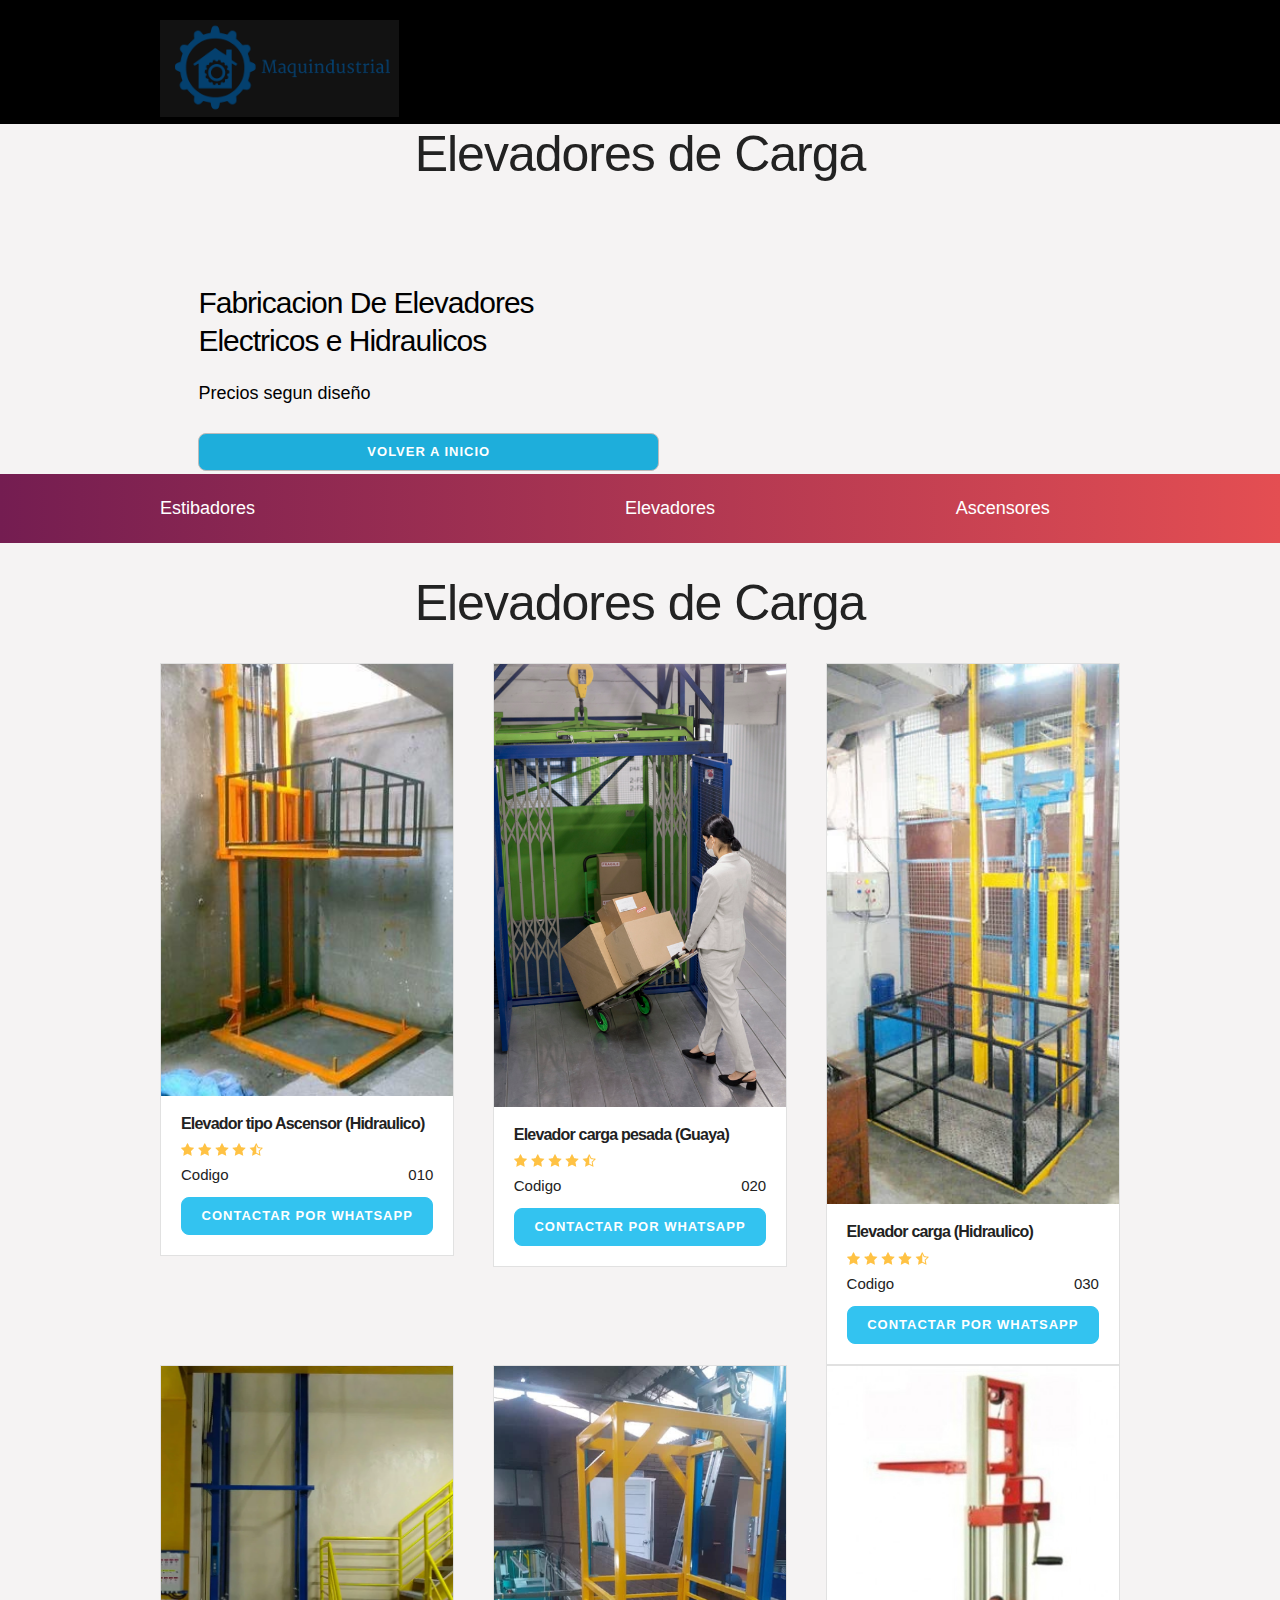
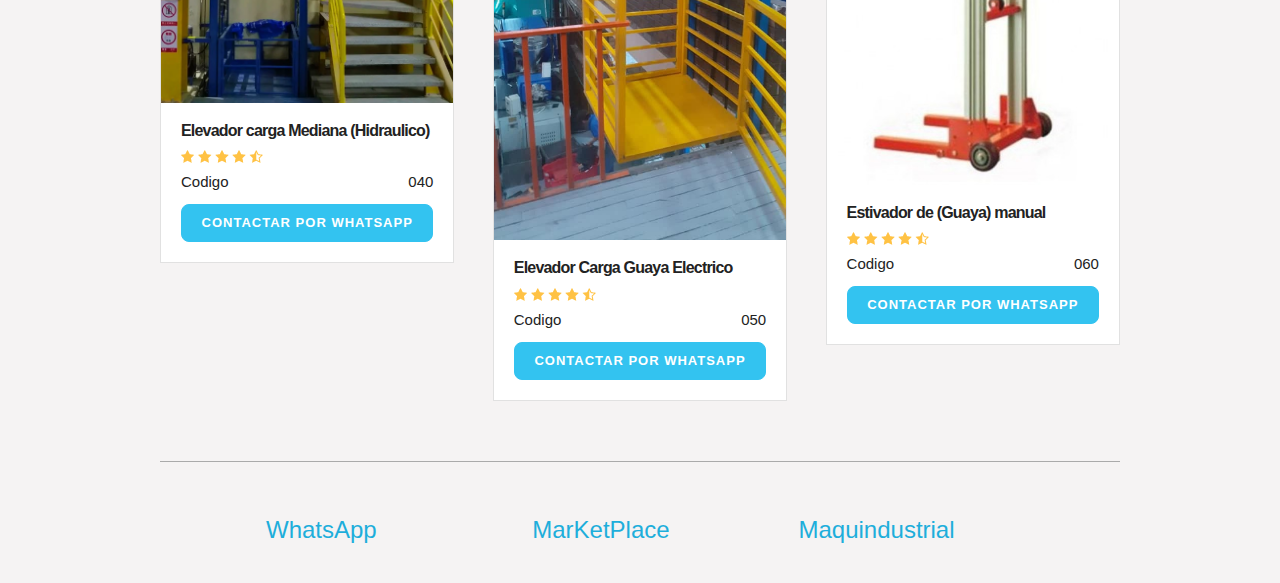
==== commit a4db11ae: "Se Modifican redes sociales y se agrandan los textos" ====
--- a/elevadores.html
+++ b/elevadores.html
@@ -165,14 +165,10 @@
                     </div> <!--.card-->
             </div>
         </div> <!--.row-->
-
-       
-        
-        
     </div>  
 
 
-            <!-- Footer con iconos de redes sociales -->
+    <!-- Footer con iconos de redes sociales -->
     <footer id="footer" class="footer">
         <div class="container">
             <div class="row">
@@ -189,21 +185,21 @@
 
                 <div class="four columns">
                     <nav id="secundaria" class="menu">
-                        <a href="https://www.facebook.com/maquindustrialftm" 
+                        <a href="https://www.facebook.com/marketplace/item/1155983425491832/?ref=search&referral_code=null&referral_story_type=post&tracking=browse_serp%3Ad4de5fb5-1b81-4776-8e5c-d43872d75486" 
                            class="social-link"
                            target="_blank">
-                            <i class="fa fa-facebook"></i> Facebook
+                            <i class="fa fa-facebook"></i>MarKetPlace
                         </a>                          
                     </nav>
                 </div>
 
                 <div class="four columns">
                     <nav id="secundaria" class="menu">
-                        <a href="https://www.linkedin.com" 
+                        <a href="https://www.facebook.com/maquindustrialftm/" 
                            class="social-link"
                            target="_blank">
-                            <i class="fa fa-linkedin"></i> Linkedin
-                        </a>                         
+                            <i class="fa fa-facebook"></i>Maquindustrial
+                        </a>                          
                     </nav>
                 </div>
 
--- a/css/custom.css
+++ b/css/custom.css
@@ -85,6 +85,12 @@
 .contenido-hero {
     margin-top: 80px;
     color: black;
+}
+
+.contenido-hero p {
+    
+    color: black;
+    font-size: 18px;
 }
 
 .contenido-hero form {
@@ -122,6 +128,7 @@
     justify-content: center;
     align-items: center;
     text-align: center;
+    font-size: 13px;
 }
 
 .barra {
@@ -136,6 +143,7 @@
 .barra p {
     margin: 0;
     color: white;
+    font-size: 18px;
 }
 
 .icono {
@@ -233,3 +241,16 @@
 .social-link:hover {
     opacity: 0.7;
 }
+
+
+/*Multimedia*/
+
+.video-container {
+    margin-top: 20px;
+    text-align: center;
+}
+
+.video-container video {
+    max-width: 30%;
+    height: auto;
+}
